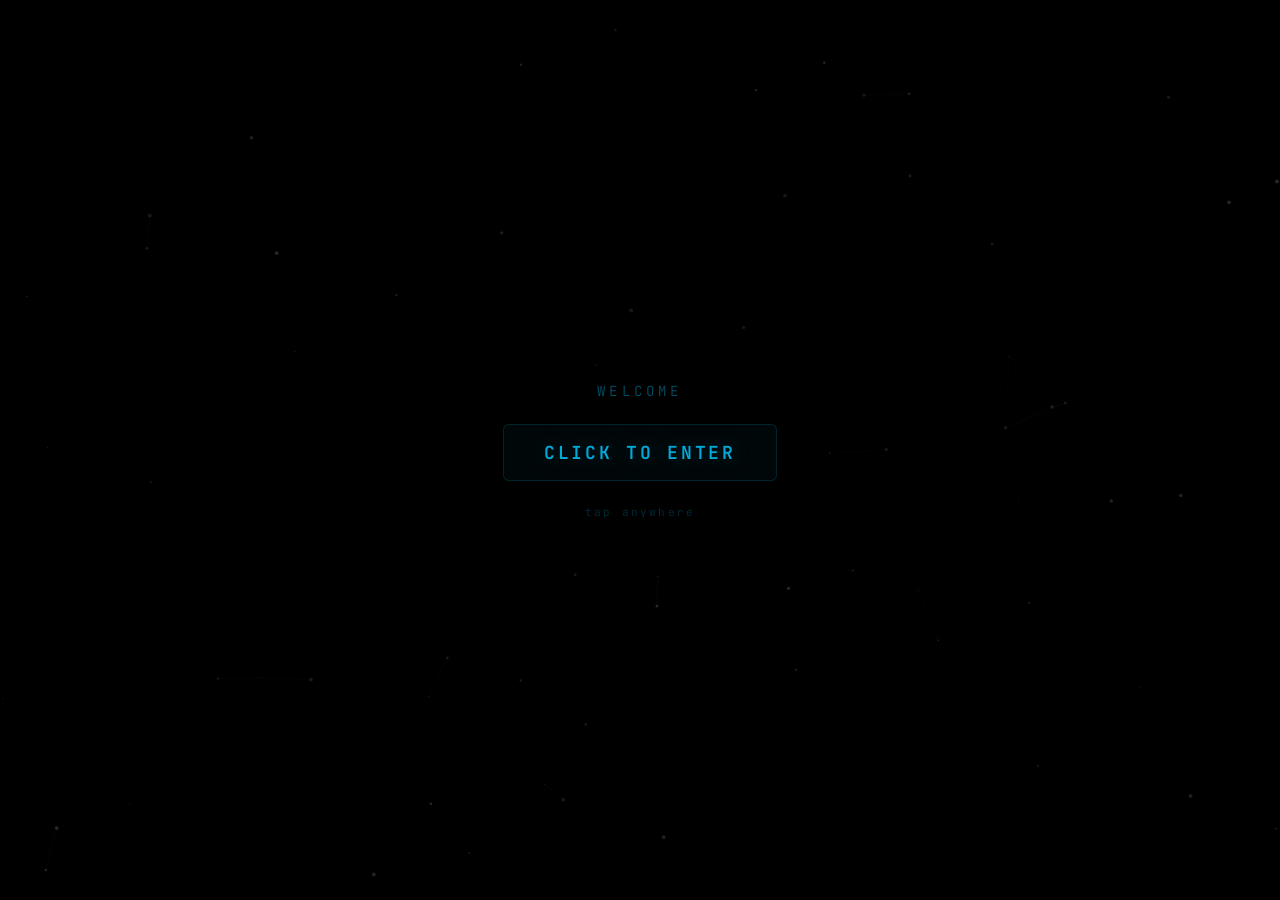
==== index.html @ 195bcc84 "Add files via upload" ====
<!DOCTYPE html>
<html lang="en">
<head>
  <meta charset="UTF-8" />
  <meta name="viewport" content="width=device-width, initial-scale=1.0" />
  <title>PerfectSupreme | Digital Space</title>
  <meta name="description" content="PerfectSupreme's personal bio page" />
  <meta property="og:title" content="PerfectSupreme | Digital Space" />
  <meta property="og:description" content="Welcome to my digital space" />
  <link rel="preconnect" href="https://fonts.googleapis.com" />
  <link rel="preconnect" href="https://fonts.gstatic.com" crossorigin />
  <link href="https://fonts.googleapis.com/css2?family=JetBrains+Mono:wght@300;400;500;600;700&display=swap" rel="stylesheet" />
  <style>
    *, *::before, *::after { margin: 0; padding: 0; box-sizing: border-box; }

    body {
      font-family: 'JetBrains Mono', monospace;
      overflow: hidden;
      width: 100vw;
      height: 100vh;
      background: #000000;
      color: #d0e0f0;
      -webkit-font-smoothing: antialiased;
    }

    #matrix-canvas {
      position: fixed; top: 0; left: 0;
      width: 100vw; height: 100vh; z-index: 0;
      background: #050a14;
    }

    .vignette {
      position: fixed; inset: 0; z-index: 1; pointer-events: none;
      background: radial-gradient(ellipse at center, transparent 0%, rgba(5,8,12,0.4) 70%, rgba(3,5,8,0.8) 100%);
      transition: background 0.5s ease;
    }
    .vignette.video-active {
      background: rgba(0, 0, 0, 0.4);
    }

    #video-bg {
      position: fixed; top: 0; left: 0;
      width: 100vw; height: 100vh; z-index: 0;
      object-fit: cover;
    }

    .video-controls {
      position: fixed; top: 16px; right: 16px; z-index: 50;
      display: flex; align-items: center; gap: 8px;
    }
    .vc-btn {
      display: flex; align-items: center; justify-content: center;
      width: 36px; height: 36px; border-radius: 6px; cursor: pointer;
      background: rgba(10, 10, 10, 0.7); backdrop-filter: blur(10px);
      border: 1px solid rgba(255, 255, 255, 0.15);
      color: rgba(255, 255, 255, 0.6); transition: all 0.2s ease;
    }
    .vc-btn:hover {
      border-color: rgba(255, 255, 255, 0.4); color: rgba(255, 255, 255, 1);
    }
    .vc-btn:active { transform: scale(0.95); }
    .vc-btn svg { width: 16px; height: 16px; }
    .vc-btn-remove {
      border-color: rgba(255, 80, 80, 0.2); color: rgba(255, 80, 80, 0.7);
    }
    .vc-btn-remove:hover {
      border-color: rgba(255, 80, 80, 0.5); color: rgba(255, 80, 80, 1);
    }
    .vc-btn-restore {
      border-color: rgba(255, 255, 255, 0.15); color: rgba(255, 255, 255, 0.6);
    }
    .vc-btn-restore:hover {
      border-color: rgba(255, 255, 255, 0.4); color: rgba(255, 255, 255, 1);
    }

    .center-wrapper {
      position: relative; z-index: 10;
      display: flex; align-items: center; justify-content: center;
      width: 100%; height: 100%; padding-bottom: 60px;
    }

    .bio-card-wrapper {
      opacity: 0; transform: translateY(20px) scale(0.95);
      animation: fadeIn 0.8s ease-out 0.3s forwards;
    }

    @keyframes fadeIn { to { opacity: 1; transform: translateY(0) scale(1); } }

    .bio-card-outer {
      position: relative; width: 340px; max-width: 90vw;
      perspective: 1000px; transition: transform 0.15s ease-out;
    }

    .bio-card-glow {
      position: absolute; inset: -1px; border-radius: 6px;
      opacity: 0; transition: opacity 0.5s ease; pointer-events: none;
    }

    .bio-card {
      position: relative; border-radius: 6px;
      display: flex; flex-direction: column; align-items: center;
      background: rgba(0, 0, 0, 0.85);
      backdrop-filter: blur(24px); -webkit-backdrop-filter: blur(24px);
      border: 1px solid rgba(255, 255, 255, 0.08);
      overflow: hidden;
    }

    .bio-card-inner-glow {
      position: absolute; inset: 0; border-radius: 6px;
      opacity: 0; transition: opacity 0.5s ease; pointer-events: none;
    }

    .card-section-top {
      display: flex; flex-direction: column; align-items: center;
      padding: 32px 32px 20px;
    }

    .card-divider {
      height: 1px; margin: 0 24px;
      background: linear-gradient(90deg, transparent, rgba(255,255,255,0.1), transparent);
    }
    .card-divider-subtle {
      height: 1px; margin: 0 24px;
      background: linear-gradient(90deg, transparent, rgba(255,255,255,0.06), transparent);
    }

    .card-section-desc {
      padding: 20px 32px;
    }

    .card-section-links {
      display: flex; align-items: center; justify-content: center;
      gap: 8px; padding: 20px 32px; flex-wrap: wrap;
    }

    .card-section-status {
      display: flex; align-items: center; justify-content: center;
      gap: 8px; padding: 0 32px 20px;
    }

    .avatar-container {
      position: relative; width: 110px; height: 110px;
      display: flex; align-items: center; justify-content: center;
    }
    .avatar-decoration {
      position: absolute; inset: 0; width: 100%; height: 100%;
      pointer-events: none; z-index: 2;
    }
    .avatar-wrapper {
      border-radius: 50%; transition: box-shadow 0.5s ease; z-index: 1;
      box-shadow: 0 0 15px rgba(255,255,255,0.04);
    }
    .avatar-wrapper.hovered {
      box-shadow: 0 0 24px rgba(255,255,255,0.15), 0 0 48px rgba(200,200,200,0.05);
    }

    .avatar {
      width: 76px; height: 76px; border-radius: 50%;
      display: flex; align-items: center; justify-content: center;
      background: rgba(255, 255, 255, 0.1);
      font-size: 22px; font-weight: 700; color: rgba(255, 255, 255, 0.9);
      overflow: hidden;
    }
    .avatar img { width: 100%; height: 100%; object-fit: cover; }

    .info {
      display: flex; flex-direction: column; align-items: center;
      gap: 6px; position: relative; z-index: 10; width: 100%;
    }

    .name-row {
      display: flex; align-items: center; gap: 6px; justify-content: center;
      margin-top: 12px;
    }

    .name {
      font-size: 18px; font-weight: 600; letter-spacing: 0.06em;
      color: rgba(255, 255, 255, 0.95);
      transition: text-shadow 0.4s ease;
      text-shadow: 0 0 10px rgba(255,255,255,0.08);
      position: relative;
      animation: glitch-skew 0.8s infinite linear alternate-reverse;
    }
    .name::before, .name::after {
      content: attr(data-text);
      position: absolute; top: 0; left: 0;
      width: 100%; height: 100%; overflow: hidden;
    }
    .name::before {
      color: rgba(255, 255, 255, 0.7);
      animation: glitch-1 0.4s infinite linear alternate-reverse;
      clip-path: inset(10% 0 60% 0);
      text-shadow: 2px 0 rgba(255, 255, 255, 0.3);
    }
    .name::after {
      color: rgba(255, 255, 255, 0.7);
      animation: glitch-2 0.35s infinite linear alternate-reverse;
      clip-path: inset(55% 0 10% 0);
      text-shadow: -2px 0 rgba(255, 255, 255, 0.3);
    }
    .name.hovered {
      text-shadow: 0 0 16px rgba(255,255,255,0.25), 0 0 32px rgba(200,200,200,0.08);
    }
    @keyframes glitch-skew {
      0% { transform: translate(0, 0) skew(0deg); }
      10% { transform: translate(-1px, 1px) skew(0.5deg); }
      20% { transform: translate(1px, -1px) skew(-0.5deg); }
      30% { transform: translate(-1px, 0px) skew(0.3deg); }
      40% { transform: translate(1px, 1px) skew(-0.3deg); }
      50% { transform: translate(0px, -1px) skew(0.5deg); }
      60% { transform: translate(-1px, 1px) skew(-0.5deg); }
      70% { transform: translate(1px, 0px) skew(0.3deg); }
      80% { transform: translate(0px, 1px) skew(-0.3deg); }
      90% { transform: translate(-1px, -1px) skew(0.5deg); }
      100% { transform: translate(1px, 0px) skew(0deg); }
    }
    @keyframes glitch-1 {
      0% { transform: translate(0); clip-path: inset(10% 0 60% 0); }
      10% { transform: translate(3px, -1px); clip-path: inset(5% 0 65% 0); }
      20% { transform: translate(-2px, 1px); clip-path: inset(15% 0 55% 0); }
      30% { transform: translate(4px, 0px); clip-path: inset(8% 0 62% 0); }
      40% { transform: translate(-3px, -1px); clip-path: inset(12% 0 58% 0); }
      50% { transform: translate(2px, 1px); clip-path: inset(3% 0 67% 0); }
      60% { transform: translate(-4px, 0px); clip-path: inset(18% 0 52% 0); }
      70% { transform: translate(3px, -1px); clip-path: inset(7% 0 63% 0); }
      80% { transform: translate(-2px, 1px); clip-path: inset(14% 0 56% 0); }
      90% { transform: translate(4px, 0px); clip-path: inset(6% 0 64% 0); }
      100% { transform: translate(-3px, -1px); clip-path: inset(11% 0 59% 0); }
    }
    @keyframes glitch-2 {
      0% { transform: translate(0); clip-path: inset(55% 0 10% 0); }
      10% { transform: translate(-3px, 1px); clip-path: inset(60% 0 5% 0); }
      20% { transform: translate(2px, -1px); clip-path: inset(50% 0 15% 0); }
      30% { transform: translate(-4px, 0px); clip-path: inset(58% 0 7% 0); }
      40% { transform: translate(3px, 1px); clip-path: inset(53% 0 12% 0); }
      50% { transform: translate(-2px, -1px); clip-path: inset(62% 0 3% 0); }
      60% { transform: translate(4px, 0px); clip-path: inset(48% 0 17% 0); }
      70% { transform: translate(-3px, 1px); clip-path: inset(57% 0 8% 0); }
      80% { transform: translate(2px, -1px); clip-path: inset(52% 0 13% 0); }
      90% { transform: translate(-4px, 0px); clip-path: inset(61% 0 4% 0); }
      100% { transform: translate(3px, 1px); clip-path: inset(54% 0 11% 0); }
    }

    .tags {
      display: flex; align-items: center; gap: 6px; flex-wrap: wrap; justify-content: center;
      margin-top: 8px;
    }
    .tag {
      font-size: 9px; letter-spacing: 0.15em; text-transform: uppercase;
      padding: 2px 10px; border-radius: 3px; font-weight: 500;
      background: rgba(255, 255, 255, 0.05);
      border: 1px solid rgba(255, 255, 255, 0.1);
      color: rgba(255, 255, 255, 0.45);
    }

    .description {
      font-size: 13px; text-align: center; line-height: 1.6;
      color: rgba(255, 255, 255, 0.5); min-height: 2.6em;
    }
    .typing-cursor {
      color: rgba(255, 255, 255, 0.5);
      animation: blink 1.06s step-end infinite;
    }
    @keyframes blink { 0%, 100% { opacity: 1; } 50% { opacity: 0; } }

    .social-link {
      display: flex; align-items: center; justify-content: center;
      width: 34px; height: 34px; border-radius: 6px;
      background: rgba(255, 255, 255, 0.04);
      border: 1px solid rgba(255, 255, 255, 0.08);
      color: rgba(255, 255, 255, 0.45);
      text-decoration: none; transition: all 0.3s ease;
    }
    .social-link:hover {
      transform: scale(1.05);
      background: rgba(255, 255, 255, 0.1);
      border-color: rgba(255, 255, 255, 0.25);
      color: rgba(255, 255, 255, 0.9);
    }
    .social-link:active { transform: scale(0.97); }
    .social-link svg { width: 16px; height: 16px; fill: currentColor; }
    .name-badge {
      position: relative; display: flex; align-items: center; cursor: pointer;
      transition: all 0.2s ease;
    }
    .name-badge svg { width: 14px; height: 14px; transition: filter 0.2s ease; }
    .name-badge:hover svg { filter: drop-shadow(0 0 6px currentColor); }
    .badge-tooltip {
      position: absolute; left: 50%; top: -28px; transform: translateX(-50%) scale(0.9);
      padding: 2px 8px; border-radius: 3px; white-space: nowrap;
      font-size: 10px; letter-spacing: 0.08em;
      opacity: 0; visibility: hidden; pointer-events: none;
      transition: opacity 0.15s ease, transform 0.15s ease, visibility 0.15s ease;
      z-index: 100;
    }
    .name-badge:hover .badge-tooltip {
      opacity: 1; visibility: visible; transform: translateX(-50%) scale(1);
    }

    .status-dot {
      width: 6px; height: 6px; border-radius: 50%;
      background-color: rgba(80, 220, 100, 0.8);
      box-shadow: 0 0 6px rgba(80, 220, 100, 0.4);
      animation: pulse 2s ease-in-out infinite;
    }
    @keyframes pulse { 0%, 100% { opacity: 1; } 50% { opacity: 0.4; } }
    .status-text {
      font-size: 10px; letter-spacing: 0.2em;
      text-transform: uppercase; color: rgba(255, 255, 255, 0.35);
    }

    /* ===== VOLUME CONTROLS ===== */
    .volume-area {
      position: fixed; bottom: 24px; right: 24px; z-index: 50;
      display: flex; flex-direction: column; align-items: center; gap: 4px;
    }
    .volume-popup {
      display: flex; flex-direction: column; align-items: center; gap: 4px;
      margin-bottom: 4px; opacity: 0; visibility: hidden;
      transition: opacity 0.2s ease, visibility 0.2s ease, transform 0.2s ease;
      transform: translateY(8px);
    }
    .volume-area:hover .volume-popup {
      opacity: 1; visibility: visible; transform: translateY(0);
    }
    .vol-btn {
      width: 32px; height: 32px; border-radius: 6px;
      background: rgba(8, 14, 20, 0.85); backdrop-filter: blur(10px);
      border: 1px solid rgba(0, 200, 255, 0.15);
      color: rgba(0, 200, 255, 0.7); cursor: pointer;
      display: flex; align-items: center; justify-content: center;
      transition: all 0.2s ease; font-size: 14px;
    }
    .vol-btn:hover {
      border-color: rgba(0, 200, 255, 0.4); color: rgba(0, 200, 255, 1);
    }
    .vol-btn:active { transform: scale(0.95); }
    .vol-pct {
      font-size: 10px; letter-spacing: 0.1em;
      color: rgba(0, 200, 255, 0.5); font-variant-numeric: tabular-nums;
    }
    .music-btn {
      display: flex; align-items: center; justify-content: center;
      width: 40px; height: 40px; border-radius: 6px;
      background: rgba(8, 14, 20, 0.85); backdrop-filter: blur(10px);
      border: 1px solid rgba(0, 200, 255, 0.15);
      color: rgba(0, 200, 255, 0.4); cursor: pointer; transition: all 0.3s ease;
      position: relative;
    }
    .music-btn:hover {
      transform: scale(1.05); border-color: rgba(0, 200, 255, 0.4);
      box-shadow: 0 0 20px rgba(0, 200, 255, 0.12);
    }
    .music-btn:active { transform: scale(0.97); }
    .music-btn.playing { color: rgba(0, 200, 255, 0.9); }
    .music-btn svg { width: 16px; height: 16px; }
    .music-indicator {
      position: absolute; top: -4px; right: -4px;
      width: 8px; height: 8px; border-radius: 50%;
      background-color: rgba(0, 200, 255, 0.8);
      animation: pulse 1.5s ease-in-out infinite;
    }

    /* ===== MUSIC PLAYER BAR ===== */
    .player-bar {
      position: fixed; bottom: 24px; left: 24px;
      z-index: 40; display: flex; align-items: center; gap: 12px;
      padding: 8px 16px; border-radius: 6px; min-width: 300px; max-width: 90vw;
      background: rgba(8, 14, 20, 0.85); backdrop-filter: blur(20px);
      border: 1px solid rgba(0, 200, 255, 0.1);
      opacity: 0; animation: fadeIn 0.5s ease-out 1s forwards;
    }
    .player-icon {
      width: 28px; height: 28px; border-radius: 4px;
      background: rgba(0, 200, 255, 0.08);
      display: flex; align-items: center; justify-content: center; flex-shrink: 0;
    }
    .player-icon svg { width: 14px; height: 14px; color: rgba(0, 200, 255, 0.6); stroke: currentColor; fill: none; }
    .player-info { flex: 1; min-width: 0; }
    .player-track-name {
      font-size: 11px; letter-spacing: 0.05em;
      color: rgba(220, 240, 255, 0.8);
      overflow: hidden; text-overflow: ellipsis; white-space: nowrap;
    }
    .player-progress-wrap {
      width: 100%; height: 4px; border-radius: 4px; margin-top: 4px;
      background: rgba(255,255,255,0.08); cursor: pointer; position: relative;
    }
    .player-progress {
      position: absolute; top: 0; left: 0; height: 100%; border-radius: 4px;
      background: linear-gradient(90deg, rgba(0,200,255,0.6), rgba(180,100,255,0.6));
      transition: width 0.25s linear;
    }
    .player-times {
      display: flex; justify-content: space-between; margin-top: 2px;
      font-size: 9px; color: rgba(180,200,220,0.4); font-variant-numeric: tabular-nums;
    }
    .player-controls { display: flex; align-items: center; gap: 4px; }
    .p-ctrl {
      display: flex; align-items: center; justify-content: center;
      cursor: pointer; background: none; border: none;
      color: rgba(0, 200, 255, 0.5); transition: color 0.2s;
    }
    .p-ctrl:hover { color: rgba(0, 200, 255, 0.9); }
    .p-ctrl:active { transform: scale(0.95); }
    .p-ctrl svg { width: 14px; height: 14px; stroke: currentColor; fill: none; stroke-width: 2; stroke-linecap: round; stroke-linejoin: round; }
    .p-ctrl-play {
      width: 32px; height: 32px; border-radius: 6px;
      background: rgba(0, 200, 255, 0.1); border: 1px solid rgba(0, 200, 255, 0.2);
      color: rgba(0, 200, 255, 0.9); cursor: pointer; transition: all 0.2s;
      display: flex; align-items: center; justify-content: center;
    }
    .p-ctrl-play:hover {
      background: rgba(0, 200, 255, 0.18); border-color: rgba(0, 200, 255, 0.4);
    }
    .p-ctrl-play:active { transform: scale(0.95); }
    .p-ctrl-play svg { width: 14px; height: 14px; stroke: currentColor; fill: none; stroke-width: 2; stroke-linecap: round; stroke-linejoin: round; }

    /* ===== SPLASH ===== */
    .splash-screen {
      position: fixed; inset: 0; z-index: 100;
      display: flex; flex-direction: column; align-items: center; justify-content: center;
      background: #000000; cursor: pointer;
      transition: opacity 0.8s ease, visibility 0.8s ease;
    }
    .splash-screen.hidden { opacity: 0; visibility: hidden; pointer-events: none; }
    .splash-canvas { position: absolute; inset: 0; width: 100%; height: 100%; }
    .splash-content {
      position: relative; z-index: 10;
      display: flex; flex-direction: column; align-items: center; gap: 24px;
      opacity: 0; animation: fadeIn 1s ease-out 0.5s forwards;
    }
    .splash-title {
      font-size: 14px; font-weight: 300; letter-spacing: 0.3em;
      text-transform: uppercase; color: rgba(0, 200, 255, 0.4);
    }
    .splash-enter {
      font-size: 18px; font-weight: 600; letter-spacing: 0.15em;
      color: rgba(0, 200, 255, 0.85);
      text-shadow: 0 0 20px rgba(0,200,255,0.3), 0 0 40px rgba(180,100,255,0.1);
      animation: glowPulse 2s ease-in-out infinite;
      padding: 16px 40px; border: 1px solid rgba(0, 200, 255, 0.15);
      border-radius: 6px; background: rgba(0, 200, 255, 0.03);
      transition: all 0.3s ease;
    }
    .splash-enter:hover {
      border-color: rgba(0, 200, 255, 0.4); background: rgba(0, 200, 255, 0.08);
      text-shadow: 0 0 30px rgba(0,200,255,0.5), 0 0 60px rgba(180,100,255,0.2);
    }
    .splash-hint { font-size: 11px; letter-spacing: 0.2em; color: rgba(0, 200, 255, 0.2); }
    @keyframes glowPulse {
      0%, 100% { text-shadow: 0 0 20px rgba(0,200,255,0.3), 0 0 40px rgba(180,100,255,0.1); }
      50% { text-shadow: 0 0 30px rgba(0,200,255,0.5), 0 0 60px rgba(180,100,255,0.2); }
    }
  </style>
</head>
<body>
  <div class="splash-screen" id="splash-screen">
    <canvas class="splash-canvas" id="splash-canvas"></canvas>
    <div class="splash-content">
      <div class="splash-title">welcome</div>
      <div class="splash-enter">CLICK TO ENTER</div>
      <div class="splash-hint">tap anywhere</div>
    </div>
  </div>

  <video id="video-bg" src="background.mp4" autoplay loop muted playsinline style="display:none"></video>
  <canvas id="matrix-canvas"></canvas>
  <div class="vignette" id="vignette"></div>

  <div class="video-controls">
    <button class="vc-btn vc-btn-restore" id="video-toggle" title="Restore video background">
      <svg id="vc-icon-remove" style="display:none" xmlns="http://www.w3.org/2000/svg" viewBox="0 0 24 24" fill="none" stroke="currentColor" stroke-width="2" stroke-linecap="round" stroke-linejoin="round"><path d="M18 6 6 18"/><path d="m6 6 12 12"/></svg>
      <svg id="vc-icon-restore" xmlns="http://www.w3.org/2000/svg" viewBox="0 0 24 24" fill="none" stroke="currentColor" stroke-width="2" stroke-linecap="round" stroke-linejoin="round"><polygon points="5 3 19 12 5 21 5 3"/></svg>
    </button>
  </div>

  <div class="center-wrapper">
    <div class="bio-card-wrapper">
      <div class="bio-card-outer" id="bio-card-outer">
        <div class="bio-card-glow" id="bio-card-glow"></div>
        <div class="bio-card">
          <div class="bio-card-inner-glow" id="bio-card-inner-glow"></div>

          <div class="card-section-top">
            <div class="avatar-container">
              <img class="avatar-decoration" src="https://cdn.discordapp.com/avatar-decoration-presets/a_26f13552ff23d9d5b3204d1934245764.png?size=160&passthrough=true" alt="" draggable="false" />
              <div class="avatar-wrapper" id="avatar-wrapper">
                <div class="avatar" id="avatar"><img src="avatar.png" alt="PerfectSupreme" /></div>
              </div>
            </div>

            <div class="name-row">
              <h1 class="name" id="bio-name" data-text="PerfectSupreme">PerfectSupreme</h1>
              <div class="name-badge" style="color:rgba(0,200,255,0.7);">
                <svg viewBox="0 0 24 24" fill="none" stroke="currentColor" stroke-width="2" stroke-linecap="round" stroke-linejoin="round"><path d="M22 11.08V12a10 10 0 1 1-5.93-9.14"/><polyline points="22 4 12 14.01 9 11.01"/></svg>
                <span class="badge-tooltip" style="background:rgba(0,200,255,0.15);border:1px solid rgba(0,200,255,0.3);color:rgba(0,200,255,0.95);">Verified</span>
              </div>
              <div class="name-badge" style="color:rgba(255,200,0,0.7);">
                <svg viewBox="0 0 24 24" fill="none" stroke="currentColor" stroke-width="2" stroke-linecap="round" stroke-linejoin="round"><polygon points="12 2 15.09 8.26 22 9.27 17 14.14 18.18 21.02 12 17.77 5.82 21.02 7 14.14 2 9.27 8.91 8.26 12 2"/></svg>
                <span class="badge-tooltip" style="background:rgba(255,200,0,0.15);border:1px solid rgba(255,200,0,0.3);color:rgba(255,200,0,0.95);">OG</span>
              </div>
              <div class="name-badge" style="color:rgba(180,100,255,0.7);">
                <svg viewBox="0 0 24 24" fill="none" stroke="currentColor" stroke-width="2" stroke-linecap="round" stroke-linejoin="round"><path d="M12 22s8-4 8-10V5l-8-3-8 3v7c0 6 8 10 8 10z"/></svg>
                <span class="badge-tooltip" style="background:rgba(180,100,255,0.15);border:1px solid rgba(180,100,255,0.3);color:rgba(180,100,255,0.95);">Staff</span>
              </div>
            </div>

            <div class="tags">
              <span class="tag">Developer</span>
              <span class="tag">Creator</span>
            </div>
          </div>

          <div class="card-divider"></div>

          <div class="card-section-desc">
            <p class="description" id="bio-desc"></p>
          </div>

          <div class="card-divider-subtle"></div>

          <div class="card-section-links">
            <a href="https://github.com/PerfectSUPREME" target="_blank" rel="noopener noreferrer" class="social-link" title="GitHub">
              <svg viewBox="0 0 24 24"><path d="M12 0c-6.626 0-12 5.373-12 12 0 5.302 3.438 9.8 8.207 11.387.599.111.793-.261.793-.577v-2.234c-3.338.726-4.033-1.416-4.033-1.416-.546-1.387-1.333-1.756-1.333-1.756-1.089-.745.083-.729.083-.729 1.205.084 1.839 1.237 1.839 1.237 1.07 1.834 2.807 1.304 3.492.997.107-.775.418-1.305.762-1.604-2.665-.305-5.467-1.334-5.467-5.931 0-1.311.469-2.381 1.236-3.221-.124-.303-.535-1.524.117-3.176 0 0 1.008-.322 3.301 1.23.957-.266 1.983-.399 3.003-.404 1.02.005 2.047.138 3.006.404 2.291-1.552 3.297-1.23 3.297-1.23.653 1.653.242 2.874.118 3.176.77.84 1.235 1.911 1.235 3.221 0 4.609-2.807 5.624-5.479 5.921.43.372.823 1.102.823 2.222v3.293c0 .319.192.694.801.576 4.765-1.589 8.199-6.086 8.199-11.386 0-6.627-5.373-12-12-12z"/></svg>
            </a>
            <a href="https://discord.com/users/809007045319065630" target="_blank" rel="noopener noreferrer" class="social-link" title="Discord">
              <svg viewBox="0 0 24 24"><path d="M20.317 4.3698a19.7913 19.7913 0 00-4.8851-1.5152.0741.0741 0 00-.0785.0371c-.211.3753-.4447.8648-.6083 1.2495-1.8447-.2762-3.68-.2762-5.4868 0-.1636-.3933-.4058-.8742-.6177-1.2495a.077.077 0 00-.0785-.037 19.7363 19.7363 0 00-4.8852 1.515.0699.0699 0 00-.0321.0277C.5334 9.0458-.319 13.5799.0992 18.0578a.0824.0824 0 00.0312.0561c2.0528 1.5076 4.0413 2.4228 5.9929 3.0294a.0777.0777 0 00.0842-.0276c.4616-.6304.8731-1.2952 1.226-1.9942a.076.076 0 00-.0416-.1057c-.6528-.2476-1.2743-.5495-1.8722-.8923a.077.077 0 01-.0076-.1277c.1258-.0943.2517-.1923.3718-.2914a.0743.0743 0 01.0776-.0105c3.9278 1.7933 8.18 1.7933 12.0614 0a.0739.0739 0 01.0785.0095c.1202.099.246.1981.3728.2924a.077.077 0 01-.0066.1276 12.2986 12.2986 0 01-1.873.8914.0766.0766 0 00-.0407.1067c.3604.698.7719 1.3628 1.225 1.9932a.076.076 0 00.0842.0286c1.961-.6067 3.9495-1.5219 6.0023-3.0294a.077.077 0 00.0313-.0552c.5004-5.177-.8382-9.6739-3.5485-13.6604a.061.061 0 00-.0312-.0286zM8.02 15.3312c-1.1825 0-2.1569-1.0857-2.1569-2.419 0-1.3332.9555-2.4189 2.157-2.4189 1.2108 0 2.1757 1.0952 2.1568 2.419 0 1.3332-.9555 2.4189-2.1569 2.4189zm7.9748 0c-1.1825 0-2.1569-1.0857-2.1569-2.419 0-1.3332.9554-2.4189 2.1569-2.4189 1.2108 0 2.1757 1.0952 2.1568 2.419 0 1.3332-.946 2.4189-2.1568 2.4189z"/></svg>
            </a>
            <a href="https://perfectsupreme.carrd.co/" target="_blank" rel="noopener noreferrer" class="social-link" title="Card" style="width:auto;padding:0 14px;font-size:10px;letter-spacing:0.12em;font-weight:500;">
              Card
            </a>
            <a href="https://guns.lol/.supreme" target="_blank" rel="noopener noreferrer" class="social-link" title="Bio" style="width:auto;padding:0 14px;font-size:10px;letter-spacing:0.12em;font-weight:500;">
              Bio
            </a>
          </div>

          <div class="card-section-status">
            <span class="status-dot"></span>
            <span class="status-text">online</span>
          </div>
        </div>
      </div>
    </div>
  </div>

  <!-- VOLUME CONTROLS + MUTE BUTTON -->
  <div class="volume-area" id="volume-area">
    <div class="volume-popup">
      <button class="vol-btn" id="vol-up" title="Volume up">
        <svg width="14" height="14" viewBox="0 0 24 24" fill="none" stroke="currentColor" stroke-width="2" stroke-linecap="round" stroke-linejoin="round"><polyline points="18 15 12 9 6 15"></polyline></svg>
      </button>
      <span class="vol-pct" id="vol-pct">30%</span>
      <button class="vol-btn" id="vol-down" title="Volume down">
        <svg width="14" height="14" viewBox="0 0 24 24" fill="none" stroke="currentColor" stroke-width="2" stroke-linecap="round" stroke-linejoin="round"><polyline points="6 9 12 15 18 9"></polyline></svg>
      </button>
    </div>
    <button class="music-btn" id="music-btn" title="Play music">
      <span class="music-indicator" id="music-indicator"></span>
      <svg id="icon-muted" viewBox="0 0 24 24" fill="none" stroke="currentColor" stroke-width="2" stroke-linecap="round" stroke-linejoin="round">
        <polygon points="11 5 6 9 2 9 2 15 6 15 11 19 11 5"></polygon>
        <line x1="23" y1="9" x2="17" y2="15"></line>
        <line x1="17" y1="9" x2="23" y2="15"></line>
      </svg>
      <svg id="icon-playing" viewBox="0 0 24 24" fill="none" stroke="currentColor" stroke-width="2" stroke-linecap="round" stroke-linejoin="round" style="display:none">
        <polygon points="11 5 6 9 2 9 2 15 6 15 11 19 11 5"></polygon>
        <path d="M19.07 4.93a10 10 0 0 1 0 14.14M15.54 8.46a5 5 0 0 1 0 7.07"></path>
      </svg>
    </button>
  </div>

  <!-- MUSIC PLAYER BAR -->
  <div class="player-bar" id="player-bar">
    <div class="player-icon">
      <svg viewBox="0 0 24 24" stroke-width="2" stroke-linecap="round" stroke-linejoin="round"><path d="M9 18V5l12-2v13"/><circle cx="6" cy="18" r="3"/><circle cx="18" cy="16" r="3"/></svg>
    </div>
    <div class="player-info">
      <div class="player-track-name" id="track-name">ᯓ</div>
      <div class="player-progress-wrap" id="progress-wrap">
        <div class="player-progress" id="progress-fill" style="width:0%"></div>
      </div>
      <div class="player-times">
        <span id="time-current">0:00</span>
        <span id="time-total">0:00</span>
      </div>
    </div>
    <div class="player-controls">
      <button class="p-ctrl" id="btn-prev" title="Previous">
        <svg viewBox="0 0 24 24"><polygon points="19 20 9 12 19 4 19 20"></polygon><line x1="5" y1="19" x2="5" y2="5"></line></svg>
      </button>
      <button class="p-ctrl-play" id="btn-play" title="Play">
        <svg id="pp-play" viewBox="0 0 24 24"><polygon points="5 3 19 12 5 21 5 3"></polygon></svg>
        <svg id="pp-pause" viewBox="0 0 24 24" style="display:none"><line x1="6" y1="4" x2="6" y2="20"></line><line x1="18" y1="4" x2="18" y2="20"></line></svg>
      </button>
      <button class="p-ctrl" id="btn-next" title="Next">
        <svg viewBox="0 0 24 24"><polygon points="5 4 15 12 5 20 5 4"></polygon><line x1="19" y1="5" x2="19" y2="19"></line></svg>
      </button>
    </div>
  </div>

  <script>
    // ===== TRACK LIST =====
    // To add more music, put .mp3 files in the music/ folder and add entries here:
    var TRACKS = [
      { name: 'ᯓ', src: './music/track1.mp3' },
      { name: '★', src: './music/track2.mp3' }
    ];

    var currentTrack = 0;
    var volume = 0.3;

    // ===== TYPING EFFECT (LOOPING) =====
    var fullDesc = "Developer / Creator. Building cool things on the internet. Welcome to my digital space.";
    var descEl = document.getElementById('bio-desc');
    var charIdx = 0;
    var typeDeleting = false;
    function typeTick() {
      if (!typeDeleting) {
        charIdx++;
        descEl.innerHTML = fullDesc.slice(0, charIdx) + '<span class="typing-cursor">|</span>';
        if (charIdx >= fullDesc.length) {
          setTimeout(function() { typeDeleting = true; typeTick(); }, 2000);
        } else {
          setTimeout(typeTick, 35);
        }
      } else {
        charIdx--;
        descEl.innerHTML = fullDesc.slice(0, charIdx) + '<span class="typing-cursor">|</span>';
        if (charIdx <= 0) {
          setTimeout(function() { typeDeleting = false; typeTick(); }, 500);
        } else {
          setTimeout(typeTick, 20);
        }
      }
    }
    setTimeout(typeTick, 300);

    // ===== SPLASH SCREEN =====
    var splashScreen = document.getElementById('splash-screen');
    var splashCanvas = document.getElementById('splash-canvas');
    var splashCtx = splashCanvas.getContext('2d');
    var splashNodes = [];
    var splashActive = true;
    var NODE_COLORS = [[255,255,255],[200,200,200],[160,160,160],[220,220,220],[180,180,180]];

    function initSplash() {
      splashCanvas.width = window.innerWidth;
      splashCanvas.height = window.innerHeight;
      splashNodes = [];
      var count = Math.floor((splashCanvas.width * splashCanvas.height) / 18000);
      for (var i = 0; i < count; i++) {
        splashNodes.push({
          x: Math.random() * splashCanvas.width,
          y: Math.random() * splashCanvas.height,
          vx: (Math.random() - 0.5) * 0.4,
          vy: (Math.random() - 0.5) * 0.4,
          size: Math.random() * 1.5 + 0.5,
          ci: Math.floor(Math.random() * NODE_COLORS.length)
        });
      }
    }

    function drawSplash() {
      if (!splashActive) return;
      splashCtx.clearRect(0, 0, splashCanvas.width, splashCanvas.height);
      splashCtx.fillStyle = '#000000';
      splashCtx.fillRect(0, 0, splashCanvas.width, splashCanvas.height);
      for (var i = 0; i < splashNodes.length; i++) {
        var n = splashNodes[i];
        n.x += n.vx; n.y += n.vy;
        if (n.x < 0 || n.x > splashCanvas.width) n.vx *= -1;
        if (n.y < 0 || n.y > splashCanvas.height) n.vy *= -1;
        for (var j = i + 1; j < splashNodes.length; j++) {
          var dx = splashNodes[j].x - n.x, dy = splashNodes[j].y - n.y;
          var d = Math.sqrt(dx*dx+dy*dy);
          if (d < 120) {
            splashCtx.beginPath();
            splashCtx.moveTo(n.x, n.y);
            splashCtx.lineTo(splashNodes[j].x, splashNodes[j].y);
            splashCtx.strokeStyle = 'rgba(255,255,255,' + (0.06 * (1 - d/120)) + ')';
            splashCtx.lineWidth = 0.5;
            splashCtx.stroke();
          }
        }
        var c = NODE_COLORS[n.ci];
        splashCtx.beginPath();
        splashCtx.arc(n.x, n.y, n.size, 0, Math.PI*2);
        splashCtx.fillStyle = 'rgba(' + c[0] + ',' + c[1] + ',' + c[2] + ',0.15)';
        splashCtx.fill();
      }
      requestAnimationFrame(drawSplash);
    }

    initSplash();
    drawSplash();
    window.addEventListener('resize', initSplash);

    splashScreen.addEventListener('click', function() {
      splashActive = false;
      splashScreen.classList.add('hidden');
      startAudio();
    });

    function startAudio() {
      var audio = new Audio(TRACKS[currentTrack].src);
      audio.loop = (TRACKS.length === 1);
      audio.volume = volume;
      audio.preload = 'auto';
      window._bioAudio = audio;

      audio.addEventListener('ended', function() {
        if (TRACKS.length > 1) { playNext(); }
      });

      audio.play().then(function() {
        setPlayingUI(true);
      }).catch(function() {});
    }

    // ===== COBWEB NETWORK BACKGROUND =====
    var canvas = document.getElementById('matrix-canvas');
    var ctx = canvas.getContext('2d');
    var mouse = {x:-1000,y:-1000};
    var nodes = [];
    var CDIST=200, MRAD=300, MATT=0.015, NCF=8000;

    function createNodes() {
      var count=Math.max(60,Math.min(Math.floor((canvas.width*canvas.height)/NCF),250));
      nodes=[];
      for (var i=0;i<count;i++) {
        nodes.push({x:Math.random()*canvas.width,y:Math.random()*canvas.height,
          vx:(Math.random()-0.5)*0.25,vy:(Math.random()-0.5)*0.25,
          sz:Math.random()*2+0.8,pulse:Math.random()*Math.PI*2,
          bop:Math.random()*0.4+0.15,ci:Math.floor(Math.random()*5)});
      }
    }

    function resizeCanvas() {
      canvas.width=window.innerWidth;canvas.height=window.innerHeight;
      createNodes();
    }
    resizeCanvas();
    window.addEventListener('resize',resizeCanvas);
    window.addEventListener('mousemove',function(e){mouse.x=e.clientX;mouse.y=e.clientY;});
    window.addEventListener('mouseleave',function(){mouse.x=-1000;mouse.y=-1000;});

    var NCOL=[[255,255,255],[200,200,200],[160,160,160],[220,220,220],[180,180,180]];

    function drawNet() {
      ctx.clearRect(0,0,canvas.width,canvas.height);
      ctx.fillStyle='#000000';
      ctx.fillRect(0,0,canvas.width,canvas.height);
      var mx=mouse.x,my=mouse.y;

      for (var i=0;i<nodes.length;i++) {
        var n=nodes[i];
        var dx=n.x-mx,dy=n.y-my;
        var dist=Math.sqrt(dx*dx+dy*dy);
        var mI=Math.max(0,1-dist/MRAD);
        if (dist<MRAD&&dist>0){n.vx+=(dx/dist)*-MATT*mI;n.vy+=(dy/dist)*-MATT*mI;}
        n.vx*=0.96;n.vy*=0.96;
        var ms=0.5+mI*1,sp=Math.sqrt(n.vx*n.vx+n.vy*n.vy);
        if (sp>ms){n.vx=(n.vx/sp)*ms;n.vy=(n.vy/sp)*ms;}
        n.x+=n.vx;n.y+=n.vy;
        if (n.x<-50) n.x=canvas.width+50;
        if (n.x>canvas.width+50) n.x=-50;
        if (n.y<-50) n.y=canvas.height+50;
        if (n.y>canvas.height+50) n.y=-50;
      }

      if (mx>0&&my>0) {
        for (var i=0;i<nodes.length;i++) {
          var n=nodes[i];
          var dx=n.x-mx,dy=n.y-my,dist=Math.sqrt(dx*dx+dy*dy);
          if (dist<MRAD) {
            var al=0.2*(1-dist/MRAD);
            ctx.beginPath();ctx.moveTo(mx,my);ctx.lineTo(n.x,n.y);
            ctx.strokeStyle='rgba(200,200,200,'+al+')';ctx.lineWidth=1;ctx.stroke();
          }
        }
      }

      for (var i=0;i<nodes.length;i++) {
        var a=nodes[i];
        for (var j=i+1;j<nodes.length;j++) {
          var b=nodes[j];
          var dx=b.x-a.x,dy=b.y-a.y,dist=Math.sqrt(dx*dx+dy*dy);
          if (dist<CDIST) {
            var alpha=1-dist/CDIST;
            var midX=(a.x+b.x)/2,midY=(a.y+b.y)/2;
            var mdx=midX-mx,mdy=midY-my;
            var mD=Math.sqrt(mdx*mdx+mdy*mdy);
            var mI=Math.max(0,1-mD/MRAD);
            var fA=alpha*(0.08+mI*0.3);
            var cA=NCOL[a.ci],cB=NCOL[b.ci];
            var r=(cA[0]+cB[0])/2,g=(cA[1]+cB[1])/2,bl=(cA[2]+cB[2])/2;
            ctx.beginPath();ctx.moveTo(a.x,a.y);ctx.lineTo(b.x,b.y);
            ctx.strokeStyle='rgba('+r+','+g+','+bl+','+fA+')';ctx.lineWidth=0.6+mI*1.4;ctx.stroke();
          }
        }
      }

      for (var i=0;i<nodes.length;i++) {
        var n=nodes[i];n.pulse+=0.02;
        var dx=n.x-mx,dy=n.y-my,dist=Math.sqrt(dx*dx+dy*dy);
        var mI=Math.max(0,1-dist/MRAD);
        var pv=Math.sin(n.pulse)*0.3+0.7;
        var nA=(n.bop+mI*0.5)*pv;
        var nS=n.sz+mI*2;
        var c=NCOL[n.ci];
        ctx.beginPath();ctx.arc(n.x,n.y,nS,0,Math.PI*2);
        ctx.fillStyle='rgba('+c[0]+','+c[1]+','+c[2]+','+nA+')';
        if (mI>0.3){ctx.shadowColor='rgba('+c[0]+','+c[1]+','+c[2]+','+(mI*0.6)+')';ctx.shadowBlur=8+mI*12;}
        ctx.fill();ctx.shadowBlur=0;
        if (mI>0.5) {
          ctx.beginPath();ctx.arc(n.x,n.y,nS+4,0,Math.PI*2);
          ctx.strokeStyle='rgba('+c[0]+','+c[1]+','+c[2]+','+(mI*0.15)+')';ctx.lineWidth=0.5;ctx.stroke();
        }
      }

      if (mx>0&&my>0) {
        var gr=ctx.createRadialGradient(mx,my,0,mx,my,MRAD);
        gr.addColorStop(0,'rgba(80,140,255,0.04)');gr.addColorStop(0.5,'rgba(60,100,220,0.015)');gr.addColorStop(1,'rgba(0,0,0,0)');
        ctx.fillStyle=gr;ctx.fillRect(0,0,canvas.width,canvas.height);
      }

      requestAnimationFrame(drawNet);
    }
    drawNet();

    // ===== BIO CARD HOVER =====
    var cardOuter = document.getElementById('bio-card-outer');
    var cardGlow = document.getElementById('bio-card-glow');
    var cardInnerGlow = document.getElementById('bio-card-inner-glow');
    var avatarWrapper = document.getElementById('avatar-wrapper');
    var bioName = document.getElementById('bio-name');
    var cardX=0,cardY=0,cardRX=0,cardRY=0;
    var targetX=0,targetY=0,targetRX=0,targetRY=0;

    window.addEventListener('mousemove', function(e) {
      var rect = cardOuter.getBoundingClientRect();
      var cX=rect.left+rect.width/2, cY=rect.top+rect.height/2;
      var dx=e.clientX-cX, dy=e.clientY-cY, dist=Math.sqrt(dx*dx+dy*dy);
      var inf = Math.max(0, 1-dist/400);
      targetX=(dx/400)*12*inf; targetY=(dy/400)*12*inf;
      targetRY=(dx/rect.width)*8*inf; targetRX=(-dy/rect.height)*8*inf;
      var gX=((e.clientX-rect.left)/rect.width)*100, gY=((e.clientY-rect.top)/rect.height)*100;
      if (dist < 400) {
        cardGlow.style.opacity='0.5';
        cardGlow.style.background='conic-gradient(from 180deg at '+gX+'% '+gY+'%, rgba(255,255,255,0.25) 0deg, rgba(180,180,180,0.1) 90deg, rgba(255,255,255,0.25) 180deg, rgba(180,180,180,0.1) 270deg, rgba(255,255,255,0.25) 360deg)';
        cardInnerGlow.style.opacity='1';
        cardInnerGlow.style.background='radial-gradient(circle at '+gX+'% '+gY+'%, rgba(255,255,255,0.03) 0%, transparent 60%)';
        avatarWrapper.classList.add('hovered');
        bioName.classList.add('hovered');
      } else {
        cardGlow.style.opacity='0'; cardInnerGlow.style.opacity='0';
        avatarWrapper.classList.remove('hovered'); bioName.classList.remove('hovered');
      }
    });

    function animateCard() {
      var e=0.08;
      cardX+=(targetX-cardX)*e; cardY+=(targetY-cardY)*e;
      cardRX+=(targetRX-cardRX)*e; cardRY+=(targetRY-cardRY)*e;
      cardOuter.style.transform='translate('+cardX+'px,'+cardY+'px) rotateX('+cardRX+'deg) rotateY('+cardRY+'deg)';
      requestAnimationFrame(animateCard);
    }
    animateCard();

    // ===== MUSIC PLAYER =====
    var musicBtn = document.getElementById('music-btn');
    var iconMuted = document.getElementById('icon-muted');
    var iconPlaying = document.getElementById('icon-playing');
    var musicIndicator = document.getElementById('music-indicator');
    var volPct = document.getElementById('vol-pct');
    var ppPlay = document.getElementById('pp-play');
    var ppPause = document.getElementById('pp-pause');
    var trackNameEl = document.getElementById('track-name');
    var progressFill = document.getElementById('progress-fill');
    var timeCurrent = document.getElementById('time-current');
    var timeTotal = document.getElementById('time-total');
    var progressWrap = document.getElementById('progress-wrap');

    function setPlayingUI(playing) {
      window._bioIsPlaying = playing;
      if (playing) {
        iconMuted.style.display='none'; iconPlaying.style.display='block';
        musicBtn.classList.add('playing'); musicIndicator.style.display='none';
        ppPlay.style.display='none'; ppPause.style.display='block';
      } else {
        iconMuted.style.display='block'; iconPlaying.style.display='none';
        musicBtn.classList.remove('playing');
        ppPlay.style.display='block'; ppPause.style.display='none';
      }
    }

    function formatTime(s) {
      if (!s||isNaN(s)) return '0:00';
      var m=Math.floor(s/60), sec=Math.floor(s%60);
      return m+':'+(sec<10?'0':'')+sec;
    }

    function updateProgress() {
      var a = window._bioAudio;
      if (a && a.duration) {
        progressFill.style.width=(a.currentTime/a.duration*100)+'%';
        timeCurrent.textContent=formatTime(a.currentTime);
        timeTotal.textContent=formatTime(a.duration);
      }
    }
    setInterval(updateProgress, 250);

    function loadTrack(idx) {
      var a = window._bioAudio;
      var wasPlaying = window._bioIsPlaying;
      if (a) { a.pause(); }
      currentTrack = idx;
      trackNameEl.textContent = TRACKS[idx].name;
      a = new Audio(TRACKS[idx].src);
      a.loop = (TRACKS.length === 1);
      a.volume = volume;
      window._bioAudio = a;
      a.addEventListener('ended', function() { if (TRACKS.length > 1) playNext(); });
      progressFill.style.width = '0%';
      if (wasPlaying) { a.play().then(function(){ setPlayingUI(true); }).catch(function(){}); }
    }

    function playNext() { loadTrack((currentTrack+1)%TRACKS.length); }
    function playPrev() { loadTrack((currentTrack-1+TRACKS.length)%TRACKS.length); }

    musicBtn.addEventListener('click', function() {
      var a = window._bioAudio;
      if (!a) { startAudio(); return; }
      musicIndicator.style.display='none';
      if (window._bioIsPlaying) { a.pause(); setPlayingUI(false); }
      else { a.play().catch(function(){}); setPlayingUI(true); }
    });

    document.getElementById('btn-play').addEventListener('click', function() {
      var a = window._bioAudio;
      if (!a) { startAudio(); return; }
      if (window._bioIsPlaying) { a.pause(); setPlayingUI(false); }
      else { a.play().catch(function(){}); setPlayingUI(true); }
    });

    document.getElementById('btn-next').addEventListener('click', function() { playNext(); });
    document.getElementById('btn-prev').addEventListener('click', function() { playPrev(); });

    document.getElementById('vol-up').addEventListener('click', function() {
      volume = Math.min(1, volume + 0.1);
      if (window._bioAudio) window._bioAudio.volume = volume;
      volPct.textContent = Math.round(volume*100) + '%';
    });

    document.getElementById('vol-down').addEventListener('click', function() {
      volume = Math.max(0, volume - 0.1);
      if (window._bioAudio) window._bioAudio.volume = volume;
      volPct.textContent = Math.round(volume*100) + '%';
    });

    progressWrap.addEventListener('click', function(e) {
      var a = window._bioAudio;
      if (!a || !a.duration) return;
      var rect = progressWrap.getBoundingClientRect();
      var pct = Math.max(0, Math.min(1, (e.clientX - rect.left) / rect.width));
      a.currentTime = pct * a.duration;
    });

    // ===== VIDEO BACKGROUND TOGGLE =====
    var videoBg = document.getElementById('video-bg');
    var videoToggle = document.getElementById('video-toggle');
    var iconRemove = document.getElementById('vc-icon-remove');
    var iconRestore = document.getElementById('vc-icon-restore');
    var matrixCanvas = document.getElementById('matrix-canvas');
    var vignetteEl = document.getElementById('vignette');
    var videoActive = false;

    videoToggle.addEventListener('click', function() {
      if (videoActive) {
        videoBg.pause();
        videoBg.style.display = 'none';
        matrixCanvas.style.display = 'block';
        vignetteEl.classList.remove('video-active');
        iconRemove.style.display = 'none';
        iconRestore.style.display = 'block';
        videoToggle.classList.remove('vc-btn-remove');
        videoToggle.classList.add('vc-btn-restore');
        videoToggle.title = 'Restore video background';
        videoActive = false;
      } else {
        videoBg.style.display = 'block';
        videoBg.play();
        matrixCanvas.style.display = 'none';
        vignetteEl.classList.add('video-active');
        iconRemove.style.display = 'block';
        iconRestore.style.display = 'none';
        videoToggle.classList.add('vc-btn-remove');
        videoToggle.classList.remove('vc-btn-restore');
        videoToggle.title = 'Remove video background';
        videoActive = true;
      }
    });
  </script>
</body>
</html>
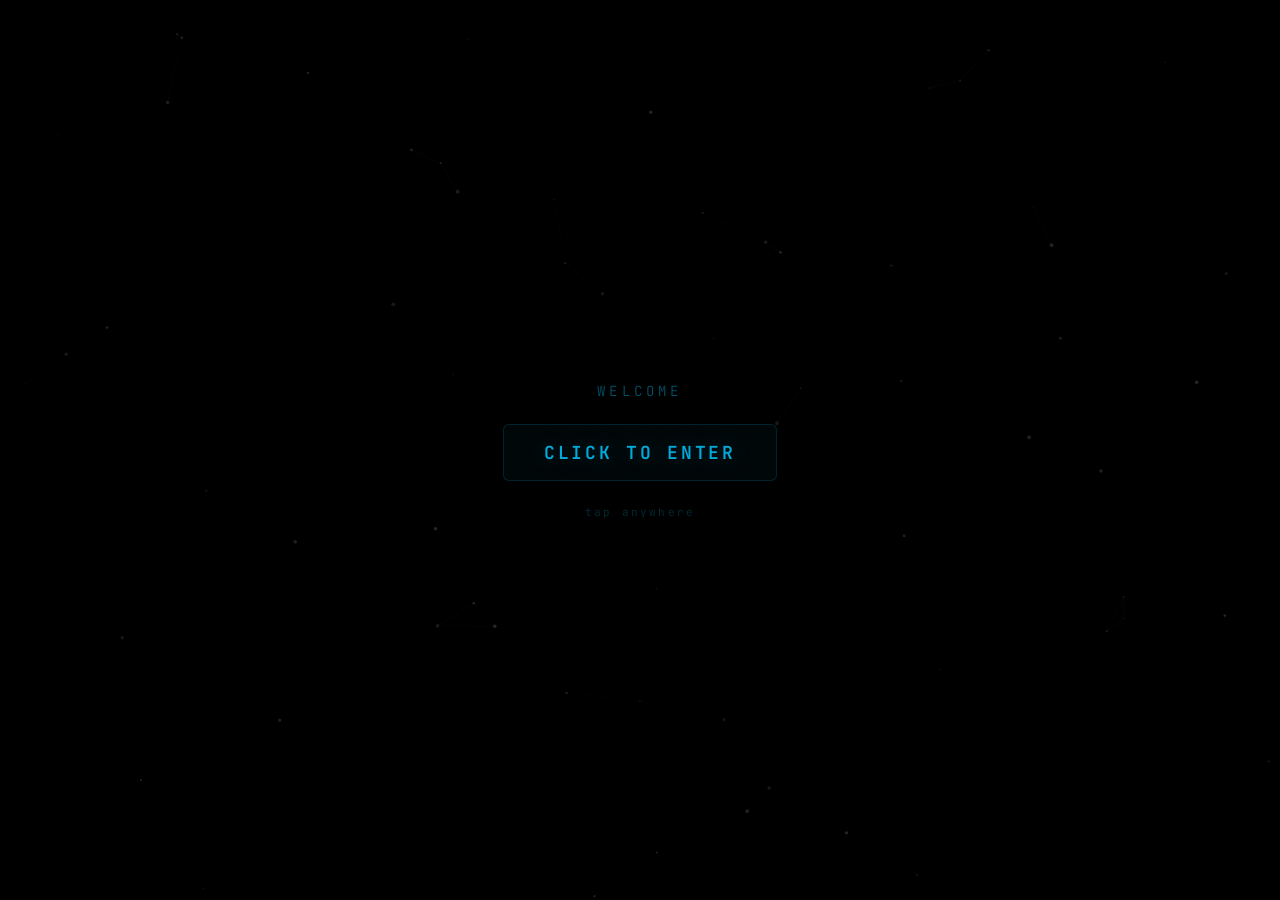
==== commit dbc9e6b5: "Add files via upload" ====
--- a/index.html
+++ b/index.html
@@ -44,35 +44,6 @@
       object-fit: cover;
     }
 
-    .video-controls {
-      position: fixed; top: 16px; right: 16px; z-index: 50;
-      display: flex; align-items: center; gap: 8px;
-    }
-    .vc-btn {
-      display: flex; align-items: center; justify-content: center;
-      width: 36px; height: 36px; border-radius: 6px; cursor: pointer;
-      background: rgba(10, 10, 10, 0.7); backdrop-filter: blur(10px);
-      border: 1px solid rgba(255, 255, 255, 0.15);
-      color: rgba(255, 255, 255, 0.6); transition: all 0.2s ease;
-    }
-    .vc-btn:hover {
-      border-color: rgba(255, 255, 255, 0.4); color: rgba(255, 255, 255, 1);
-    }
-    .vc-btn:active { transform: scale(0.95); }
-    .vc-btn svg { width: 16px; height: 16px; }
-    .vc-btn-remove {
-      border-color: rgba(255, 80, 80, 0.2); color: rgba(255, 80, 80, 0.7);
-    }
-    .vc-btn-remove:hover {
-      border-color: rgba(255, 80, 80, 0.5); color: rgba(255, 80, 80, 1);
-    }
-    .vc-btn-restore {
-      border-color: rgba(255, 255, 255, 0.15); color: rgba(255, 255, 255, 0.6);
-    }
-    .vc-btn-restore:hover {
-      border-color: rgba(255, 255, 255, 0.4); color: rgba(255, 255, 255, 1);
-    }
-
     .center-wrapper {
       position: relative; z-index: 10;
       display: flex; align-items: center; justify-content: center;
@@ -467,13 +438,6 @@
   <video id="video-bg" src="background.mp4" autoplay loop muted playsinline style="display:none"></video>
   <canvas id="matrix-canvas"></canvas>
   <div class="vignette" id="vignette"></div>
-
-  <div class="video-controls">
-    <button class="vc-btn vc-btn-restore" id="video-toggle" title="Restore video background">
-      <svg id="vc-icon-remove" style="display:none" xmlns="http://www.w3.org/2000/svg" viewBox="0 0 24 24" fill="none" stroke="currentColor" stroke-width="2" stroke-linecap="round" stroke-linejoin="round"><path d="M18 6 6 18"/><path d="m6 6 12 12"/></svg>
-      <svg id="vc-icon-restore" xmlns="http://www.w3.org/2000/svg" viewBox="0 0 24 24" fill="none" stroke="currentColor" stroke-width="2" stroke-linecap="round" stroke-linejoin="round"><polygon points="5 3 19 12 5 21 5 3"/></svg>
-    </button>
-  </div>
 
   <div class="center-wrapper">
     <div class="bio-card-wrapper">
@@ -966,39 +930,22 @@
       a.currentTime = pct * a.duration;
     });
 
-    // ===== VIDEO BACKGROUND TOGGLE =====
+    // ===== VIDEO BACKGROUND AUTO-DETECT =====
     var videoBg = document.getElementById('video-bg');
-    var videoToggle = document.getElementById('video-toggle');
-    var iconRemove = document.getElementById('vc-icon-remove');
-    var iconRestore = document.getElementById('vc-icon-restore');
     var matrixCanvas = document.getElementById('matrix-canvas');
     var vignetteEl = document.getElementById('vignette');
-    var videoActive = false;
-
-    videoToggle.addEventListener('click', function() {
-      if (videoActive) {
-        videoBg.pause();
-        videoBg.style.display = 'none';
-        matrixCanvas.style.display = 'block';
-        vignetteEl.classList.remove('video-active');
-        iconRemove.style.display = 'none';
-        iconRestore.style.display = 'block';
-        videoToggle.classList.remove('vc-btn-remove');
-        videoToggle.classList.add('vc-btn-restore');
-        videoToggle.title = 'Restore video background';
-        videoActive = false;
-      } else {
-        videoBg.style.display = 'block';
-        videoBg.play();
-        matrixCanvas.style.display = 'none';
-        vignetteEl.classList.add('video-active');
-        iconRemove.style.display = 'block';
-        iconRestore.style.display = 'none';
-        videoToggle.classList.add('vc-btn-remove');
-        videoToggle.classList.remove('vc-btn-restore');
-        videoToggle.title = 'Remove video background';
-        videoActive = true;
-      }
+
+    videoBg.addEventListener('canplay', function() {
+      videoBg.style.display = 'block';
+      matrixCanvas.style.display = 'none';
+      vignetteEl.classList.add('video-active');
+      videoBg.play();
+    });
+
+    videoBg.addEventListener('error', function() {
+      videoBg.style.display = 'none';
+      matrixCanvas.style.display = 'block';
+      vignetteEl.classList.remove('video-active');
     });
   </script>
 </body>
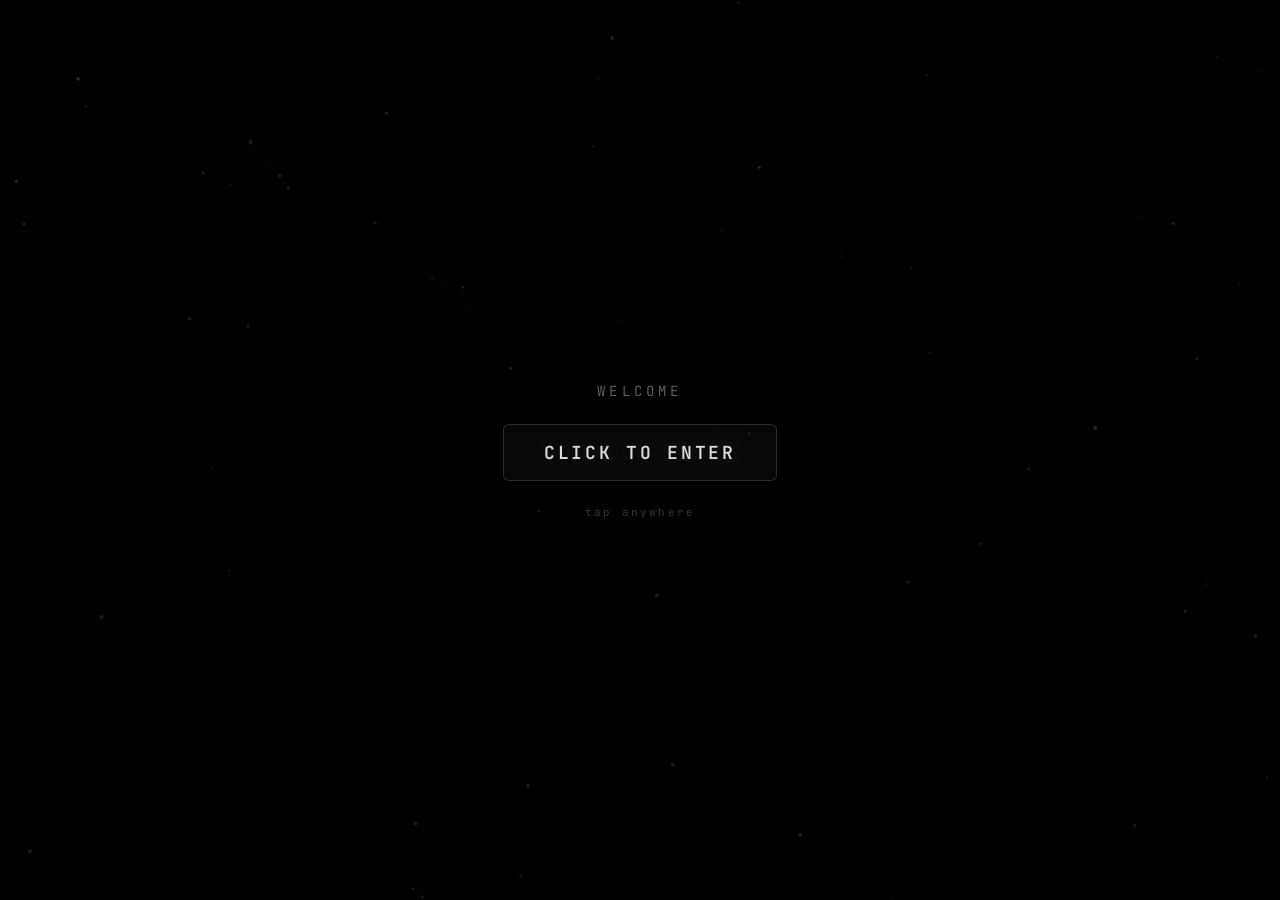
==== commit be2fb372: "Add files via upload" ====
--- a/index.html
+++ b/index.html
@@ -296,39 +296,39 @@
     }
     .vol-btn {
       width: 32px; height: 32px; border-radius: 6px;
-      background: rgba(8, 14, 20, 0.85); backdrop-filter: blur(10px);
-      border: 1px solid rgba(0, 200, 255, 0.15);
-      color: rgba(0, 200, 255, 0.7); cursor: pointer;
+      background: rgba(0, 0, 0, 0.85); backdrop-filter: blur(10px);
+      border: 1px solid rgba(255, 255, 255, 0.15);
+      color: rgba(255, 255, 255, 0.7); cursor: pointer;
       display: flex; align-items: center; justify-content: center;
       transition: all 0.2s ease; font-size: 14px;
     }
     .vol-btn:hover {
-      border-color: rgba(0, 200, 255, 0.4); color: rgba(0, 200, 255, 1);
+      border-color: rgba(255, 255, 255, 0.4); color: rgba(255, 255, 255, 1);
     }
     .vol-btn:active { transform: scale(0.95); }
     .vol-pct {
       font-size: 10px; letter-spacing: 0.1em;
-      color: rgba(0, 200, 255, 0.5); font-variant-numeric: tabular-nums;
+      color: rgba(255, 255, 255, 0.5); font-variant-numeric: tabular-nums;
     }
     .music-btn {
       display: flex; align-items: center; justify-content: center;
       width: 40px; height: 40px; border-radius: 6px;
-      background: rgba(8, 14, 20, 0.85); backdrop-filter: blur(10px);
-      border: 1px solid rgba(0, 200, 255, 0.15);
-      color: rgba(0, 200, 255, 0.4); cursor: pointer; transition: all 0.3s ease;
+      background: rgba(0, 0, 0, 0.85); backdrop-filter: blur(10px);
+      border: 1px solid rgba(255, 255, 255, 0.15);
+      color: rgba(255, 255, 255, 0.4); cursor: pointer; transition: all 0.3s ease;
       position: relative;
     }
     .music-btn:hover {
-      transform: scale(1.05); border-color: rgba(0, 200, 255, 0.4);
-      box-shadow: 0 0 20px rgba(0, 200, 255, 0.12);
+      transform: scale(1.05); border-color: rgba(255, 255, 255, 0.4);
+      box-shadow: 0 0 20px rgba(255, 255, 255, 0.08);
     }
     .music-btn:active { transform: scale(0.97); }
-    .music-btn.playing { color: rgba(0, 200, 255, 0.9); }
+    .music-btn.playing { color: rgba(255, 255, 255, 0.9); }
     .music-btn svg { width: 16px; height: 16px; }
     .music-indicator {
       position: absolute; top: -4px; right: -4px;
       width: 8px; height: 8px; border-radius: 50%;
-      background-color: rgba(0, 200, 255, 0.8);
+      background-color: rgba(255, 255, 255, 0.8);
       animation: pulse 1.5s ease-in-out infinite;
     }
 
@@ -337,20 +337,20 @@
       position: fixed; bottom: 24px; left: 24px;
       z-index: 40; display: flex; align-items: center; gap: 12px;
       padding: 8px 16px; border-radius: 6px; min-width: 300px; max-width: 90vw;
-      background: rgba(8, 14, 20, 0.85); backdrop-filter: blur(20px);
-      border: 1px solid rgba(0, 200, 255, 0.1);
+      background: rgba(0, 0, 0, 0.85); backdrop-filter: blur(20px);
+      border: 1px solid rgba(255, 255, 255, 0.1);
       opacity: 0; animation: fadeIn 0.5s ease-out 1s forwards;
     }
     .player-icon {
       width: 28px; height: 28px; border-radius: 4px;
-      background: rgba(0, 200, 255, 0.08);
+      background: rgba(255, 255, 255, 0.08);
       display: flex; align-items: center; justify-content: center; flex-shrink: 0;
     }
-    .player-icon svg { width: 14px; height: 14px; color: rgba(0, 200, 255, 0.6); stroke: currentColor; fill: none; }
+    .player-icon svg { width: 14px; height: 14px; color: rgba(255, 255, 255, 0.6); stroke: currentColor; fill: none; }
     .player-info { flex: 1; min-width: 0; }
     .player-track-name {
       font-size: 11px; letter-spacing: 0.05em;
-      color: rgba(220, 240, 255, 0.8);
+      color: rgba(255, 255, 255, 0.8);
       overflow: hidden; text-overflow: ellipsis; white-space: nowrap;
     }
     .player-progress-wrap {
@@ -359,30 +359,30 @@
     }
     .player-progress {
       position: absolute; top: 0; left: 0; height: 100%; border-radius: 4px;
-      background: linear-gradient(90deg, rgba(0,200,255,0.6), rgba(180,100,255,0.6));
+      background: linear-gradient(90deg, rgba(255,255,255,0.5), rgba(200,200,200,0.5));
       transition: width 0.25s linear;
     }
     .player-times {
       display: flex; justify-content: space-between; margin-top: 2px;
-      font-size: 9px; color: rgba(180,200,220,0.4); font-variant-numeric: tabular-nums;
+      font-size: 9px; color: rgba(255,255,255,0.4); font-variant-numeric: tabular-nums;
     }
     .player-controls { display: flex; align-items: center; gap: 4px; }
     .p-ctrl {
       display: flex; align-items: center; justify-content: center;
       cursor: pointer; background: none; border: none;
-      color: rgba(0, 200, 255, 0.5); transition: color 0.2s;
-    }
-    .p-ctrl:hover { color: rgba(0, 200, 255, 0.9); }
+      color: rgba(255, 255, 255, 0.5); transition: color 0.2s;
+    }
+    .p-ctrl:hover { color: rgba(255, 255, 255, 0.9); }
     .p-ctrl:active { transform: scale(0.95); }
     .p-ctrl svg { width: 14px; height: 14px; stroke: currentColor; fill: none; stroke-width: 2; stroke-linecap: round; stroke-linejoin: round; }
     .p-ctrl-play {
       width: 32px; height: 32px; border-radius: 6px;
-      background: rgba(0, 200, 255, 0.1); border: 1px solid rgba(0, 200, 255, 0.2);
-      color: rgba(0, 200, 255, 0.9); cursor: pointer; transition: all 0.2s;
+      background: rgba(255, 255, 255, 0.1); border: 1px solid rgba(255, 255, 255, 0.2);
+      color: rgba(255, 255, 255, 0.9); cursor: pointer; transition: all 0.2s;
       display: flex; align-items: center; justify-content: center;
     }
     .p-ctrl-play:hover {
-      background: rgba(0, 200, 255, 0.18); border-color: rgba(0, 200, 255, 0.4);
+      background: rgba(255, 255, 255, 0.18); border-color: rgba(255, 255, 255, 0.4);
     }
     .p-ctrl-play:active { transform: scale(0.95); }
     .p-ctrl-play svg { width: 14px; height: 14px; stroke: currentColor; fill: none; stroke-width: 2; stroke-linecap: round; stroke-linejoin: round; }
@@ -403,25 +403,25 @@
     }
     .splash-title {
       font-size: 14px; font-weight: 300; letter-spacing: 0.3em;
-      text-transform: uppercase; color: rgba(0, 200, 255, 0.4);
+      text-transform: uppercase; color: rgba(255, 255, 255, 0.4);
     }
     .splash-enter {
       font-size: 18px; font-weight: 600; letter-spacing: 0.15em;
-      color: rgba(0, 200, 255, 0.85);
-      text-shadow: 0 0 20px rgba(0,200,255,0.3), 0 0 40px rgba(180,100,255,0.1);
+      color: rgba(255, 255, 255, 0.85);
+      text-shadow: 0 0 20px rgba(255,255,255,0.2), 0 0 40px rgba(200,200,200,0.1);
       animation: glowPulse 2s ease-in-out infinite;
-      padding: 16px 40px; border: 1px solid rgba(0, 200, 255, 0.15);
-      border-radius: 6px; background: rgba(0, 200, 255, 0.03);
+      padding: 16px 40px; border: 1px solid rgba(255, 255, 255, 0.15);
+      border-radius: 6px; background: rgba(255, 255, 255, 0.03);
       transition: all 0.3s ease;
     }
     .splash-enter:hover {
-      border-color: rgba(0, 200, 255, 0.4); background: rgba(0, 200, 255, 0.08);
-      text-shadow: 0 0 30px rgba(0,200,255,0.5), 0 0 60px rgba(180,100,255,0.2);
-    }
-    .splash-hint { font-size: 11px; letter-spacing: 0.2em; color: rgba(0, 200, 255, 0.2); }
+      border-color: rgba(255, 255, 255, 0.4); background: rgba(255, 255, 255, 0.08);
+      text-shadow: 0 0 30px rgba(255,255,255,0.4), 0 0 60px rgba(200,200,200,0.2);
+    }
+    .splash-hint { font-size: 11px; letter-spacing: 0.2em; color: rgba(255, 255, 255, 0.2); }
     @keyframes glowPulse {
-      0%, 100% { text-shadow: 0 0 20px rgba(0,200,255,0.3), 0 0 40px rgba(180,100,255,0.1); }
-      50% { text-shadow: 0 0 30px rgba(0,200,255,0.5), 0 0 60px rgba(180,100,255,0.2); }
+      0%, 100% { text-shadow: 0 0 20px rgba(255,255,255,0.2), 0 0 40px rgba(200,200,200,0.1); }
+      50% { text-shadow: 0 0 30px rgba(255,255,255,0.4), 0 0 60px rgba(200,200,200,0.2); }
     }
   </style>
 </head>
@@ -460,13 +460,13 @@
                 <svg viewBox="0 0 24 24" fill="none" stroke="currentColor" stroke-width="2" stroke-linecap="round" stroke-linejoin="round"><path d="M22 11.08V12a10 10 0 1 1-5.93-9.14"/><polyline points="22 4 12 14.01 9 11.01"/></svg>
                 <span class="badge-tooltip" style="background:rgba(0,200,255,0.15);border:1px solid rgba(0,200,255,0.3);color:rgba(0,200,255,0.95);">Verified</span>
               </div>
-              <div class="name-badge" style="color:rgba(255,200,0,0.7);">
+              <div class="name-badge" style="color:rgba(255,60,60,0.7);">
                 <svg viewBox="0 0 24 24" fill="none" stroke="currentColor" stroke-width="2" stroke-linecap="round" stroke-linejoin="round"><polygon points="12 2 15.09 8.26 22 9.27 17 14.14 18.18 21.02 12 17.77 5.82 21.02 7 14.14 2 9.27 8.91 8.26 12 2"/></svg>
-                <span class="badge-tooltip" style="background:rgba(255,200,0,0.15);border:1px solid rgba(255,200,0,0.3);color:rgba(255,200,0,0.95);">OG</span>
+                <span class="badge-tooltip" style="background:rgba(255,60,60,0.15);border:1px solid rgba(255,60,60,0.3);color:rgba(255,60,60,0.95);">OG</span>
               </div>
-              <div class="name-badge" style="color:rgba(180,100,255,0.7);">
+              <div class="name-badge" style="color:rgba(255,60,60,0.7);">
                 <svg viewBox="0 0 24 24" fill="none" stroke="currentColor" stroke-width="2" stroke-linecap="round" stroke-linejoin="round"><path d="M12 22s8-4 8-10V5l-8-3-8 3v7c0 6 8 10 8 10z"/></svg>
-                <span class="badge-tooltip" style="background:rgba(180,100,255,0.15);border:1px solid rgba(180,100,255,0.3);color:rgba(180,100,255,0.95);">Staff</span>
+                <span class="badge-tooltip" style="background:rgba(255,60,60,0.15);border:1px solid rgba(255,60,60,0.3);color:rgba(255,60,60,0.95);">Staff</span>
               </div>
             </div>
 
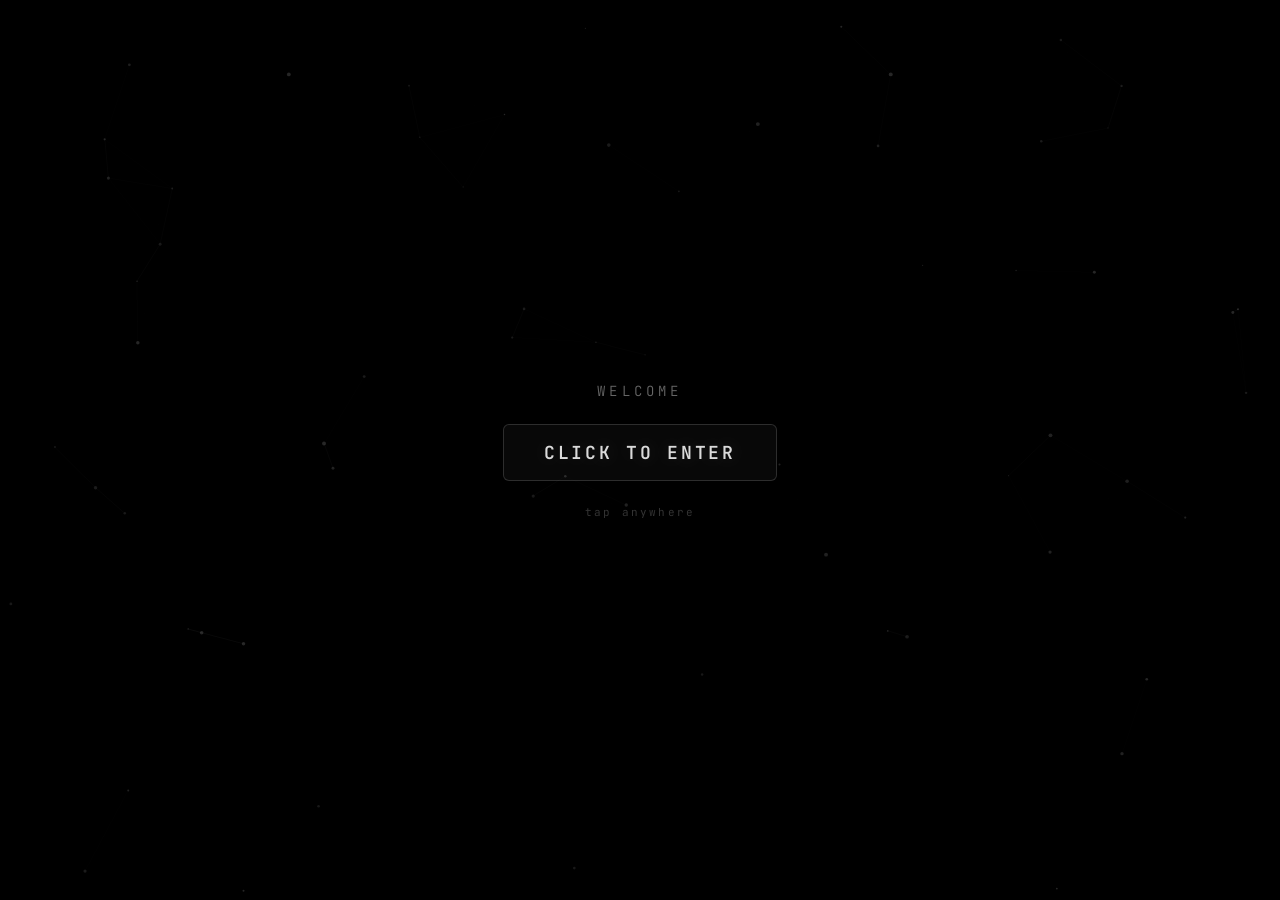
==== commit bb98a2da: "Add files via upload" ====
--- a/index.html
+++ b/index.html
@@ -435,7 +435,7 @@
     </div>
   </div>
 
-  <video id="video-bg" src="background.mp4" autoplay loop muted playsinline style="display:none"></video>
+  <video id="video-bg" src="background.mp4" loop muted playsinline preload="auto" style="display:none"></video>
   <canvas id="matrix-canvas"></canvas>
   <div class="vignette" id="vignette"></div>
 
@@ -662,6 +662,11 @@
     splashScreen.addEventListener('click', function() {
       splashActive = false;
       splashScreen.classList.add('hidden');
+      var vb = document.getElementById('video-bg');
+      if (vb && vb.style.display !== 'none') {
+        vb.currentTime = 0;
+        vb.play().catch(function(){});
+      }
       startAudio();
     });
 
@@ -939,7 +944,8 @@
       videoBg.style.display = 'block';
       matrixCanvas.style.display = 'none';
       vignetteEl.classList.add('video-active');
-      videoBg.play();
+      videoBg.pause();
+      videoBg.currentTime = 0;
     });
 
     videoBg.addEventListener('error', function() {
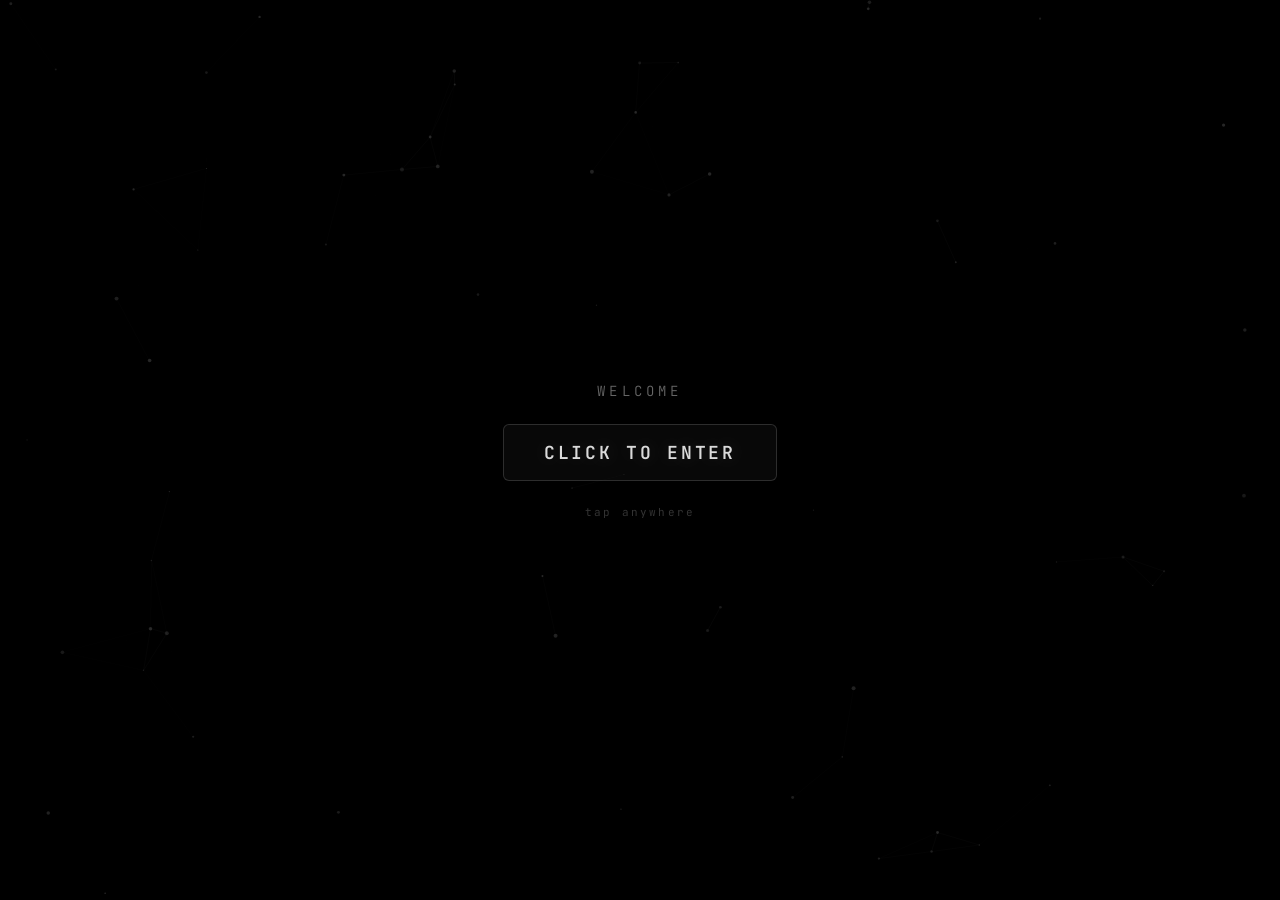
==== commit b256554b: "Add files via upload" ====
--- a/index.html
+++ b/index.html
@@ -663,10 +663,7 @@
       splashActive = false;
       splashScreen.classList.add('hidden');
       var vb = document.getElementById('video-bg');
-      if (vb && vb.style.display !== 'none') {
-        vb.currentTime = 0;
-        vb.play().catch(function(){});
-      }
+      if (vb) { vb.currentTime = 0; vb.play(); }
       startAudio();
     });
 
@@ -944,8 +941,6 @@
       videoBg.style.display = 'block';
       matrixCanvas.style.display = 'none';
       vignetteEl.classList.add('video-active');
-      videoBg.pause();
-      videoBg.currentTime = 0;
     });
 
     videoBg.addEventListener('error', function() {
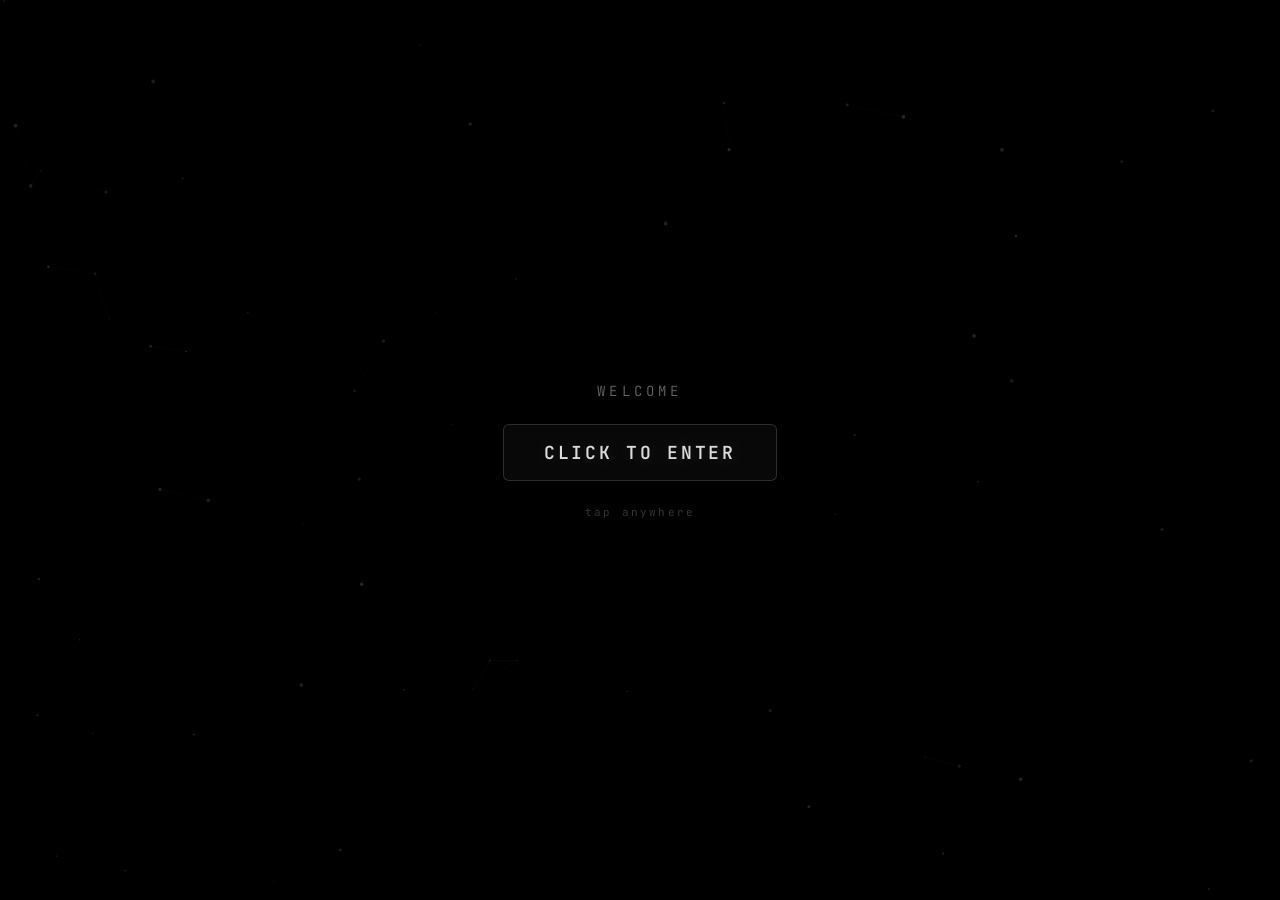
==== commit 4991cfec: "Update index.html" ====
--- a/index.html
+++ b/index.html
@@ -455,7 +455,7 @@
             </div>
 
             <div class="name-row">
-              <h1 class="name" id="bio-name" data-text="PerfectSupreme">PerfectSupreme</h1>
+              <h1 class="name" id="bio-name" data-text="PerfectSupreme">PerfectSupreme - The Proken</h1>
               <div class="name-badge" style="color:rgba(0,200,255,0.7);">
                 <svg viewBox="0 0 24 24" fill="none" stroke="currentColor" stroke-width="2" stroke-linecap="round" stroke-linejoin="round"><path d="M22 11.08V12a10 10 0 1 1-5.93-9.14"/><polyline points="22 4 12 14.01 9 11.01"/></svg>
                 <span class="badge-tooltip" style="background:rgba(0,200,255,0.15);border:1px solid rgba(0,200,255,0.3);color:rgba(0,200,255,0.95);">Verified</span>
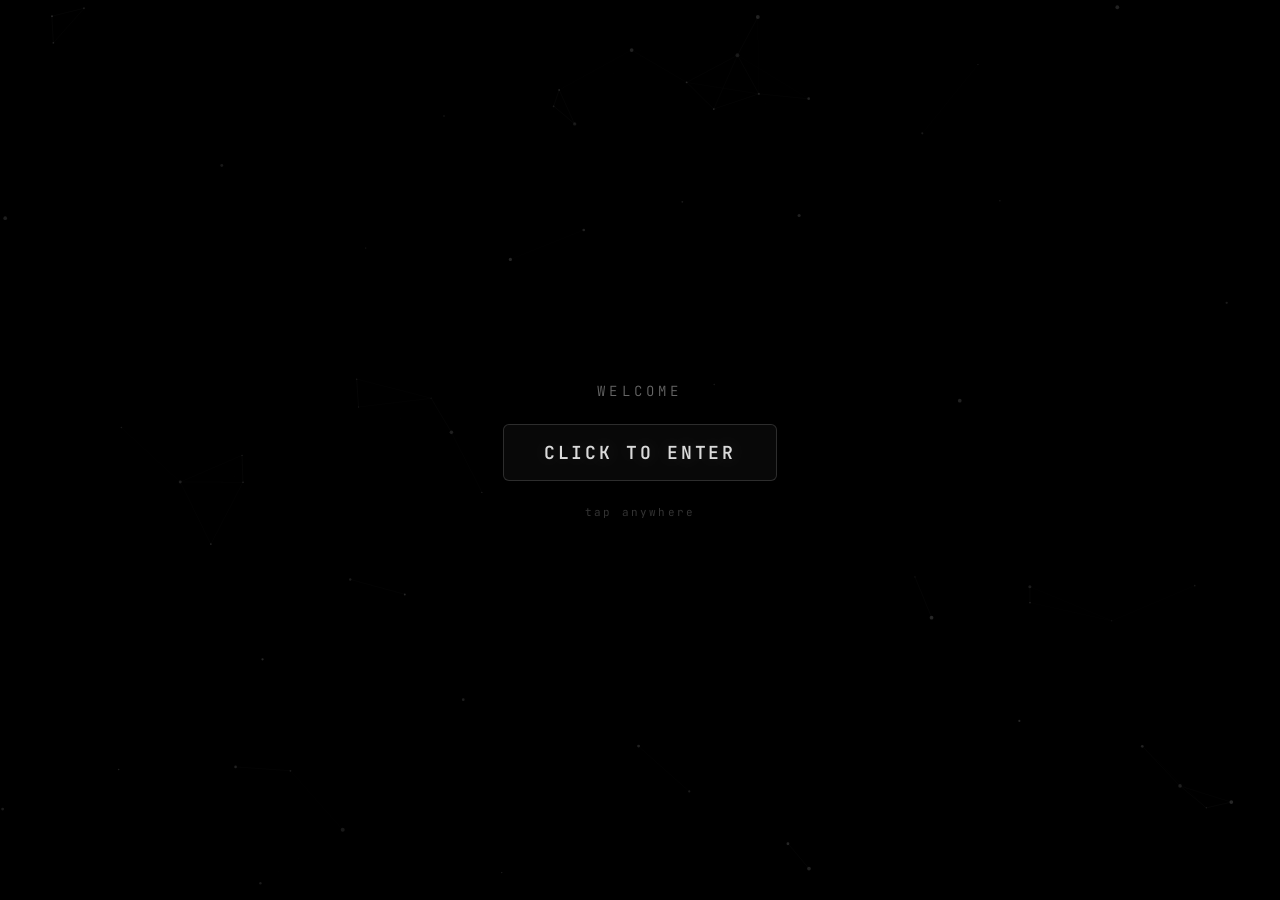
==== commit 661e591d: "Update index.html" ====
--- a/index.html
+++ b/index.html
@@ -455,7 +455,7 @@
             </div>
 
             <div class="name-row">
-              <h1 class="name" id="bio-name" data-text="PerfectSupreme">PerfectSupreme - The Proken</h1>
+              <h1 class="name" id="bio-name" data-text="PerfectSupreme">PerfectSupreme :D</h1>
               <div class="name-badge" style="color:rgba(0,200,255,0.7);">
                 <svg viewBox="0 0 24 24" fill="none" stroke="currentColor" stroke-width="2" stroke-linecap="round" stroke-linejoin="round"><path d="M22 11.08V12a10 10 0 1 1-5.93-9.14"/><polyline points="22 4 12 14.01 9 11.01"/></svg>
                 <span class="badge-tooltip" style="background:rgba(0,200,255,0.15);border:1px solid rgba(0,200,255,0.3);color:rgba(0,200,255,0.95);">Verified</span>
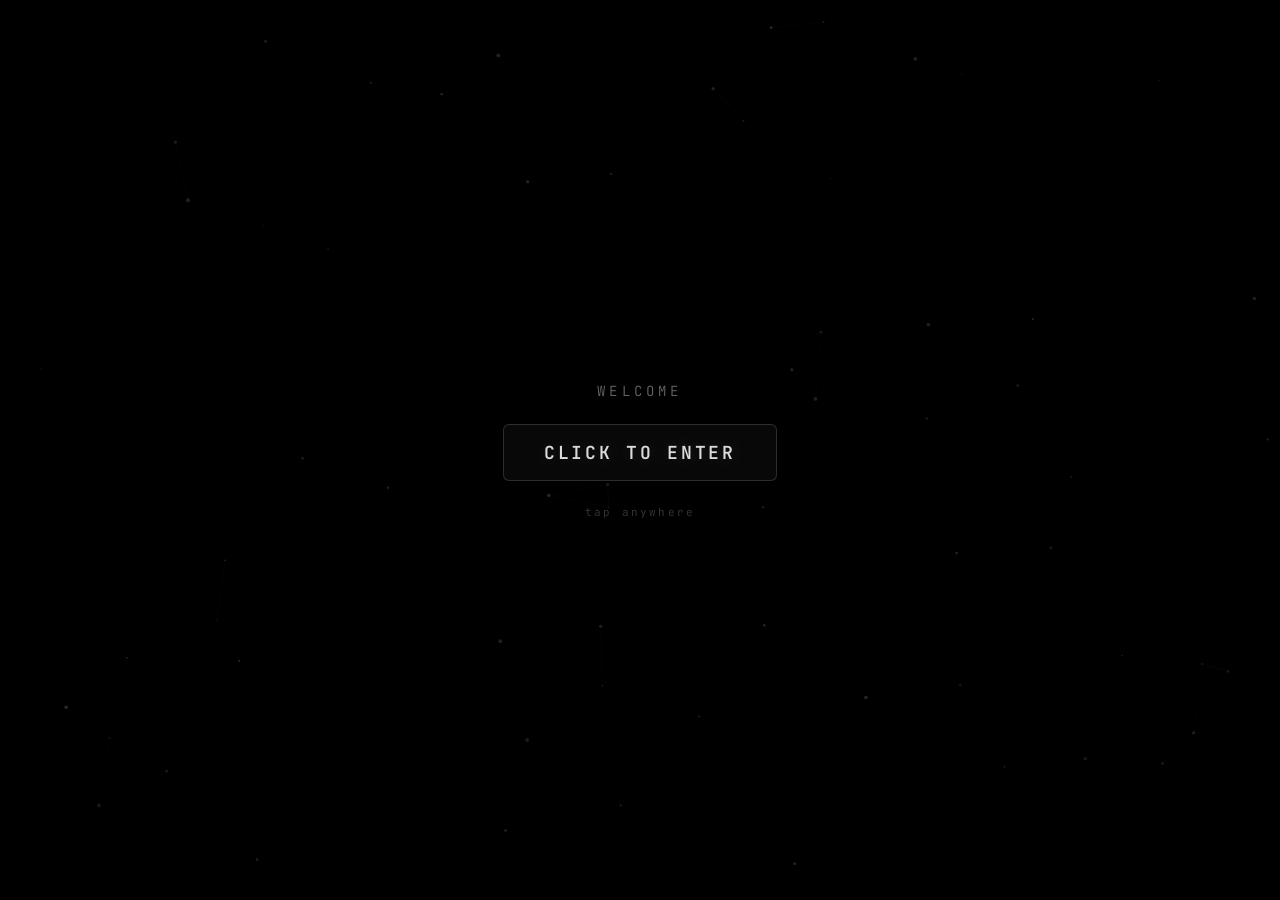
==== commit 7c6470f2: "Update index.html" ====
--- a/index.html
+++ b/index.html
@@ -3,10 +3,10 @@
 <head>
   <meta charset="UTF-8" />
   <meta name="viewport" content="width=device-width, initial-scale=1.0" />
-  <title>PerfectSupreme | Digital Space</title>
+  <title>PerfectSupreme | Profile</title>
   <meta name="description" content="PerfectSupreme's personal bio page" />
-  <meta property="og:title" content="PerfectSupreme | Digital Space" />
-  <meta property="og:description" content="Welcome to my digital space" />
+  <meta property="og:title" content="PerfectSupreme | Profile" />
+  <meta property="og:description" content="tryina learn something AAAA" />
   <link rel="preconnect" href="https://fonts.googleapis.com" />
   <link rel="preconnect" href="https://fonts.gstatic.com" crossorigin />
   <link href="https://fonts.googleapis.com/css2?family=JetBrains+Mono:wght@300;400;500;600;700&display=swap" rel="stylesheet" />
@@ -574,7 +574,7 @@
     var volume = 0.3;
 
     // ===== TYPING EFFECT (LOOPING) =====
-    var fullDesc = "Developer / Creator. Building cool things on the internet. Welcome to my digital space.";
+    var fullDesc = "Developer / Creator. Building cool things on the internet.";
     var descEl = document.getElementById('bio-desc');
     var charIdx = 0;
     var typeDeleting = false;
